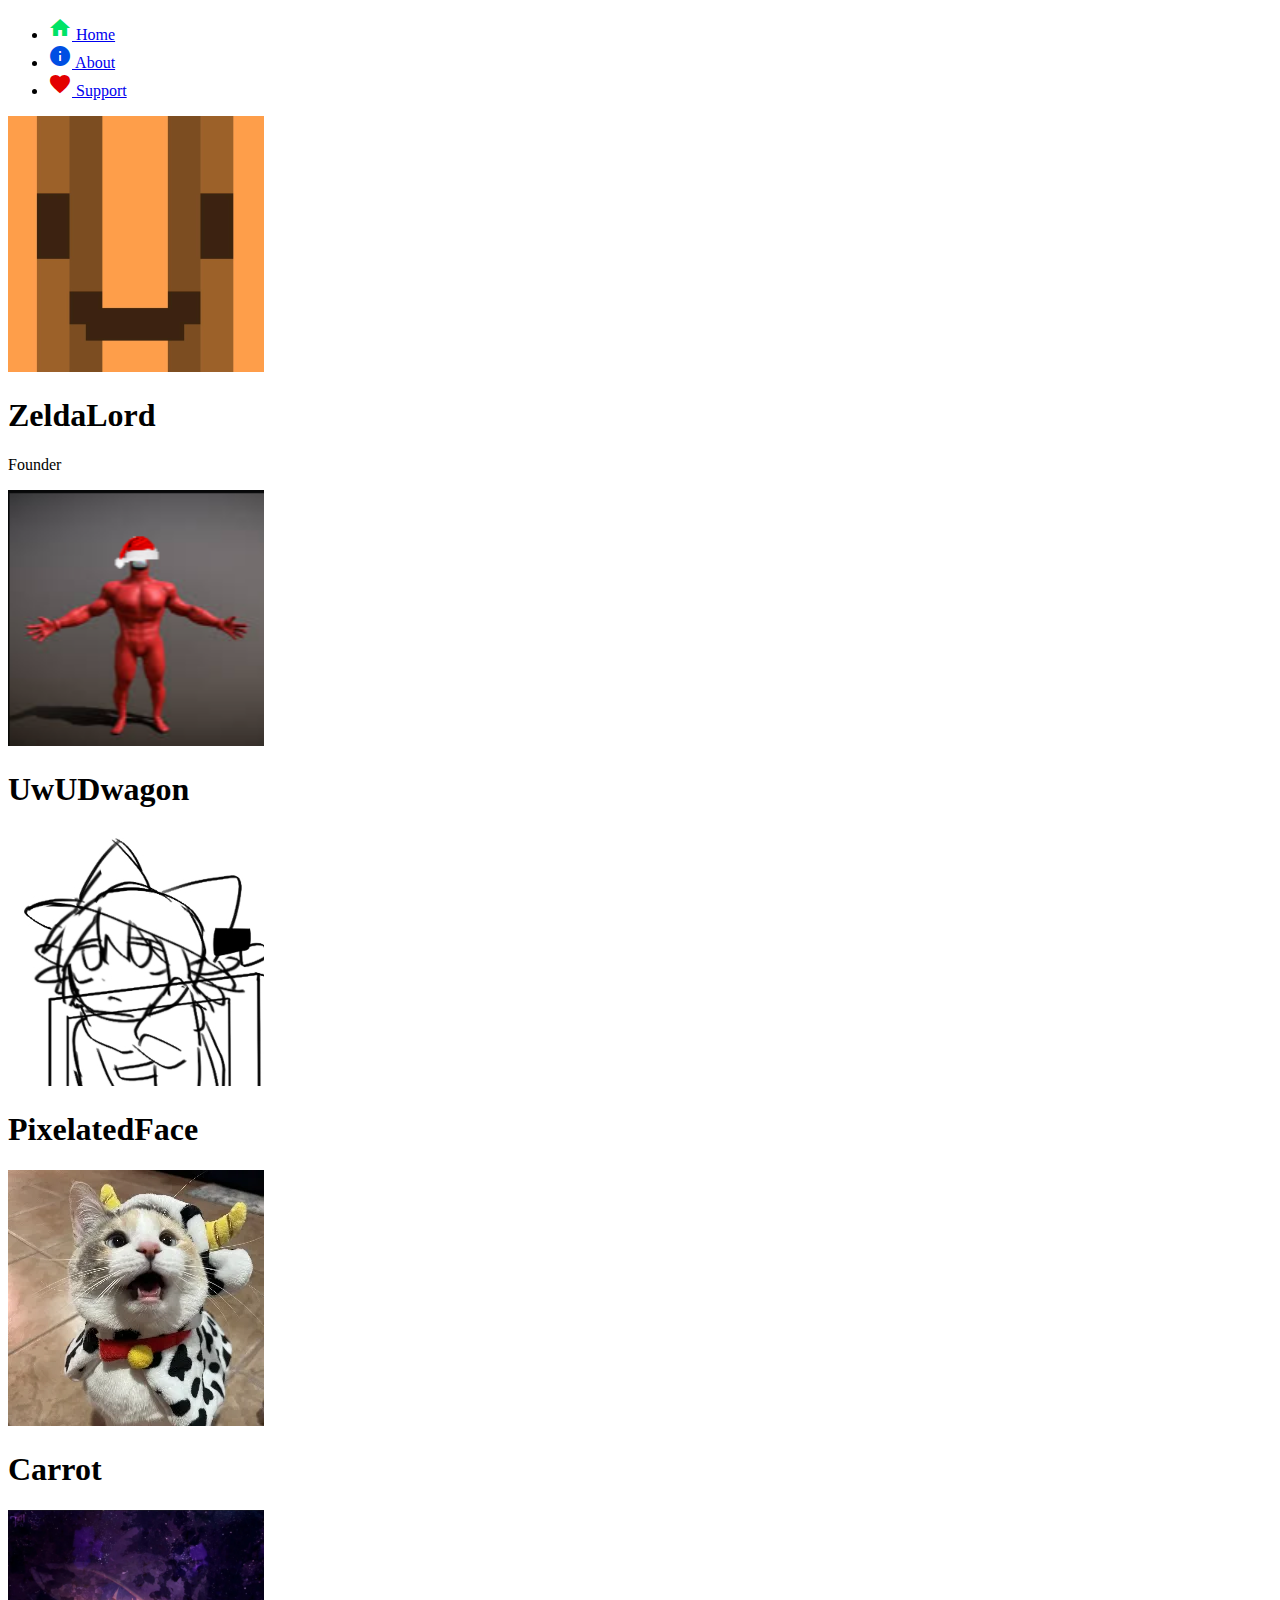
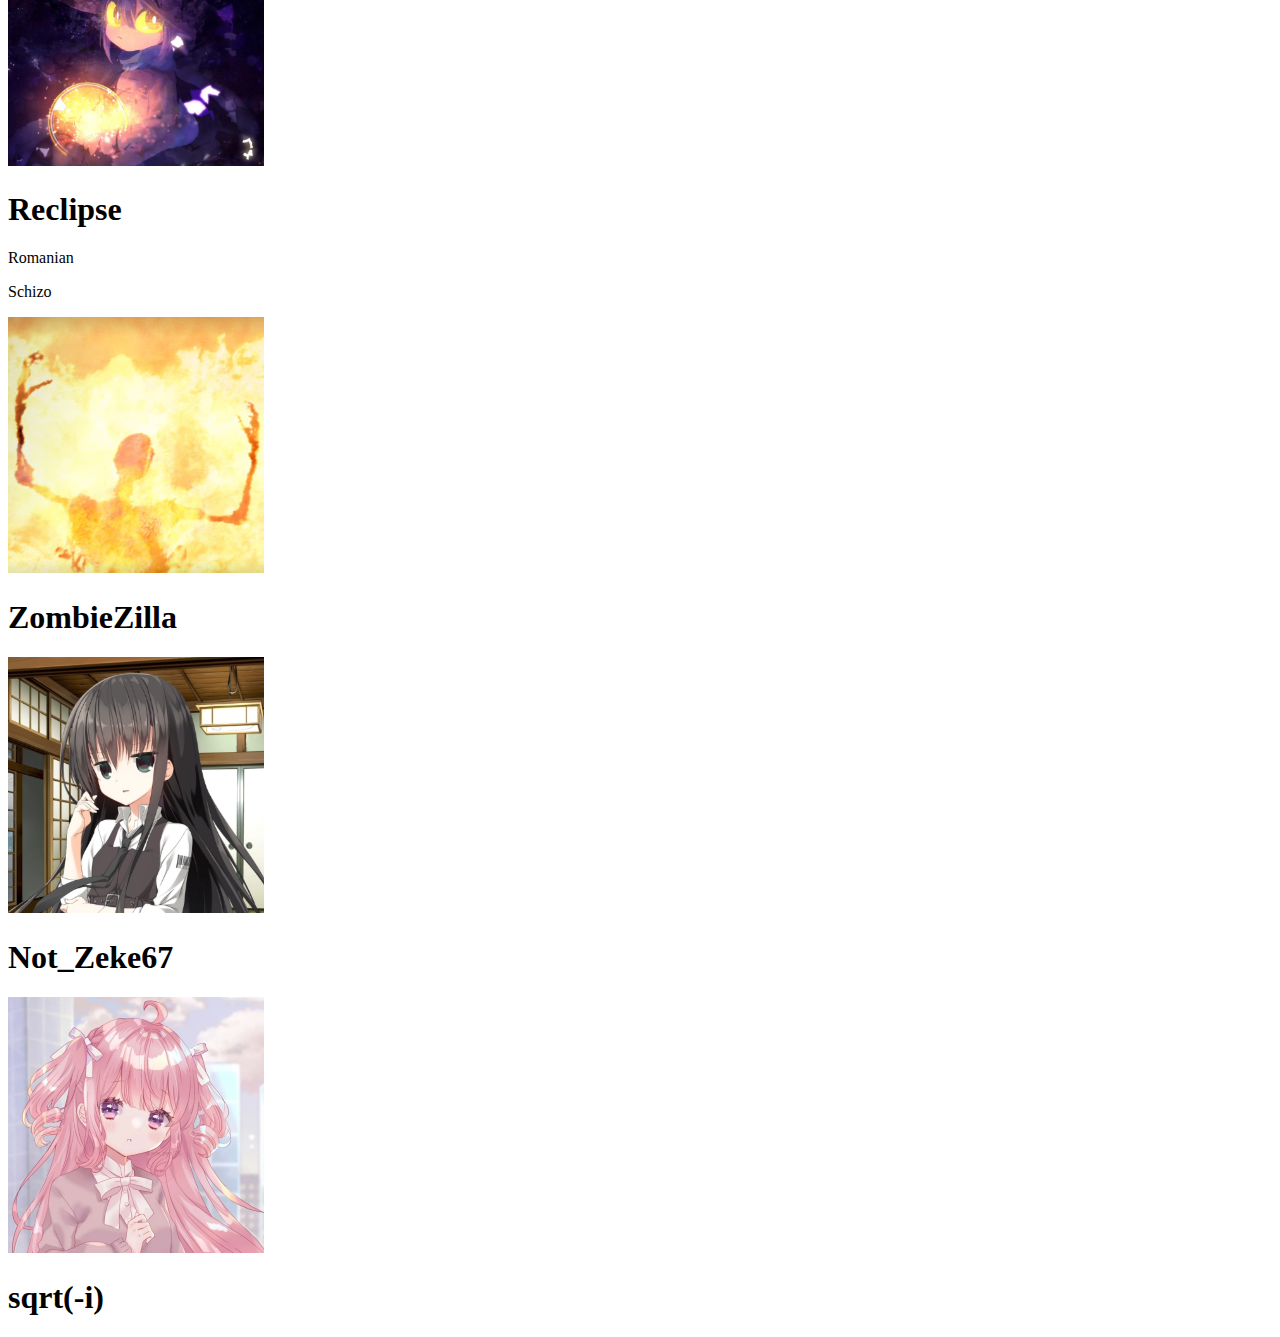
==== about/index.html @ a13eaf51 "more stuff (zelda please i need a cell 2 base ss)" ====
<!DOCTYPE html>
<html lang="en">
<head>
    <meta charset="UTF-8">
    <meta name="viewport" content="width=device-width, initial-scale=1.0">
    <link rel="icon" type="image/x-icon" href="../public/assets/images/icons/pj_round.png">
    <link rel="stylesheet" href="../src/css/scroll.css">
    <title>PJ HQ</title>
    <link rel="stylesheet" href="style.css">
    <link rel="stylesheet" href="https://fonts.googleapis.com/icon?family=Material+Icons">

    <script src="../../src/js/caching/cache-paths.js"></script>
  	<script>
      
    // Service worker registration
    if ('serviceWorker' in navigator) {
      window.addEventListener('load', () => {
        navigator.serviceWorker.register('/sw.js')
          .then(registration => {
            console.log('ServiceWorker registered with scope:', registration.scope);
          })
          .catch(error => {
            console.error('ServiceWorker registration failed:', error);
          });
      });
    }
  	</script>
  	<script src="../../src/js/caching/cache-messaging.js" defer></script>
</head>
<body>
    <div id="top-bar-div2">
    <div id="top-bar-div">
        <ul id="top-bar">
            <li id="bar-btn"><a href="https://pjhq.dev"><i class="material-icons" style="color: rgb(0, 227, 102);">home</i> Home</a></li>
            <li id="bar-btn"><a href="https://pjhq.dev/about"><i class="material-icons" style="color: rgb(0, 79, 227);">info</i> About</a></li>
            <li id="bar-btn"><a href="https://ko-fi.com/pjhqdev"><i class="material-icons" style="color: rgb(227, 0, 0);">favorite</i> Support</a></li>
        </ul>
    
 </div>
     <div class="animbg">
       <div class="shadow"></div>
       <div class="cardcont">
       <div class="card" id="zeldalord"><img src="../../public/assets/images/people/zeldalord.png" alt="Zeldalord Profile Picture"id="zpfp">
        <h1 id="cardnames">ZeldaLord</h1>
        <p id="rolefounder">Founder</p>
        </div>
        <div class="card" id="uwudwagon"><img src="../../public/assets/images/people/uwudwagon.png" alt="UwUDwagon Profile Picture"id="upfp">
         <h1 id="cardnames">UwUDwagon</h1>
         </div>
       <div class="card" id="pixelatedface"><img src="../../public/assets/images/people/pixel.png" alt="PixelatedFace Profile Picture"id="ppfp">
        <h1 id="cardnames">PixelatedFace</h1>
        </div>
       <div class="card" id="carrot"><img src="../../public/assets/images/people/kuudraloremaster.png" alt="Kuudraloremaster Profile Picture"id="cpfp">
        <h1 id="cardnames">Carrot</h1>
        </div>
       <div class="card" id="reclipse"><img src="../../public/assets/images/people/reclipse.png" alt="Reclipse Profile Picture"id="rpfp">
        <h1 id="cardnames">Reclipse</h1>
        <p id="roleromanian">Romanian</p>
        <p id="roleschizophrenic">Schizo</p>
        </div>
       <div class="card" id="zilla"><img src="../../public/assets/images/people/zilla.png" alt="ZombieZilla Profile Picture"id="zzpfp">
        <h1 id="cardnames">ZombieZilla</h1>
        </div>
       <div class="card" id="flop"><img src="../../public/assets/images/people/flop.png" alt="Not_Zeke67 Profile Picture"id="fpfp">
        <h1 id="cardnames">Not_Zeke67</h1>
        </div>
       <div class="card" id="sqrt"><img src="../../public/assets/images/people/sqrt.png" alt="Susorov Profile Picture"id="spfp">
        <h1 id="cardnames">sqrt(-i)</h1>
        </div>
       </div>
       </div>
    <script src="script.js" defer></script>
</body>
</html>
---- src/css/scroll.css ----
::-webkit-scrollbar{
	width: 10px;
}

::-webkit-scrollbar-track{
	background: transparent;
}

::-webkit-scrollbar-thumb{
	background: rgb(48, 48, 48);
}

::-webkit-scrollbar-thumb:hover{
	background: rgb(41, 41, 41);
}
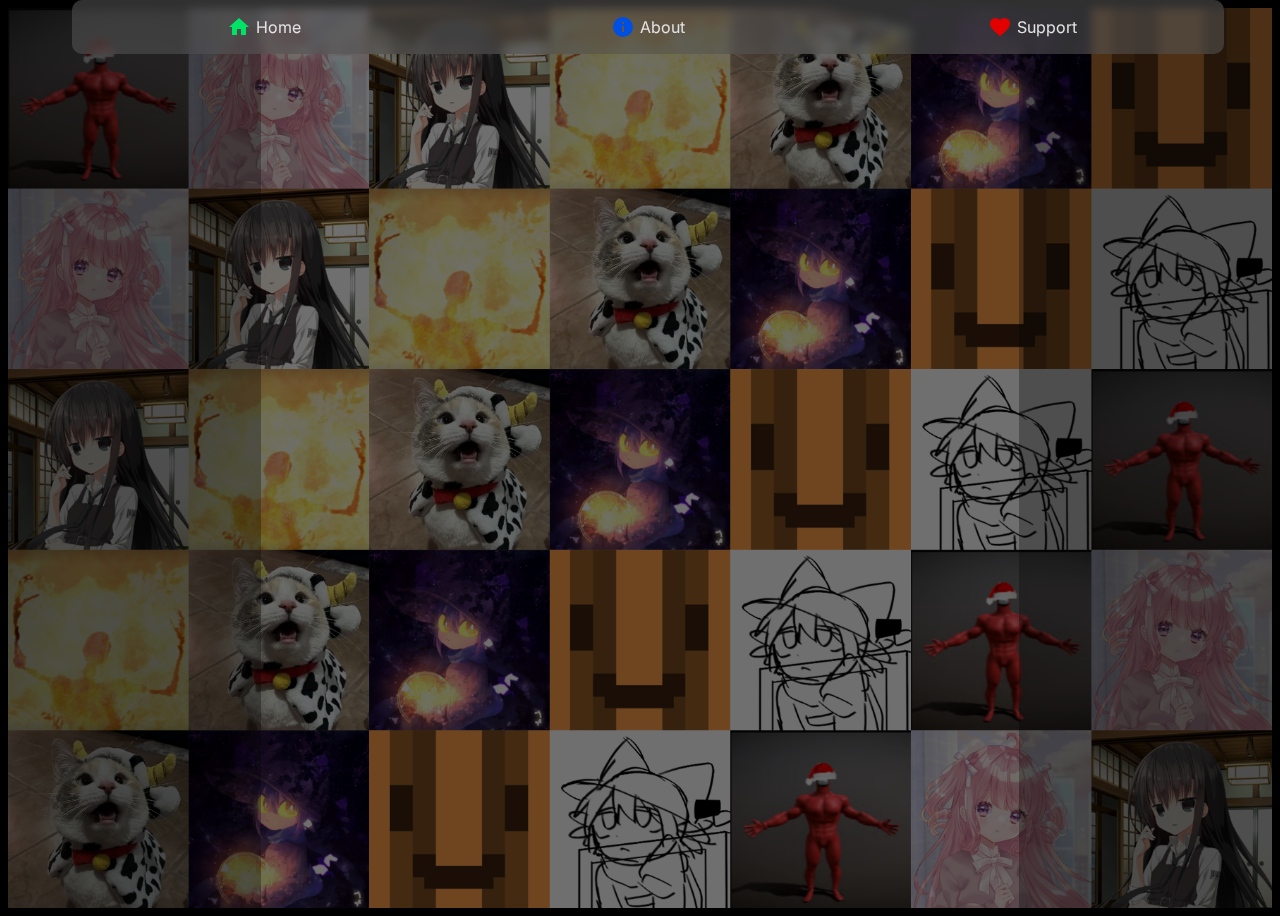
==== commit 22aa07e2: "i forgot to rename the folder lol" ====
--- a/about/index.html
+++ b/about/index.html
@@ -3,15 +3,14 @@
 <head>
     <meta charset="UTF-8">
     <meta name="viewport" content="width=device-width, initial-scale=1.0">
-    <link rel="icon" type="image/x-icon" href="../public/assets/images/icons/pj_round.png">
+    <link rel="icon" type="image/x-icon" href="../public/assets/images/icons/pj_logo.png">
     <link rel="stylesheet" href="../src/css/scroll.css">
     <title>PJ HQ</title>
     <link rel="stylesheet" href="style.css">
     <link rel="stylesheet" href="https://fonts.googleapis.com/icon?family=Material+Icons">
 
-    <script src="../../src/js/caching/cache-paths.js"></script>
+    <script src="../src/js/caching/cache-paths.js"></script>
   	<script>
-      
     // Service worker registration
     if ('serviceWorker' in navigator) {
       window.addEventListener('load', () => {
@@ -25,7 +24,7 @@
       });
     }
   	</script>
-  	<script src="../../src/js/caching/cache-messaging.js" defer></script>
+  	<script src="../src/js/caching/cache-messaging.js" defer></script>
 </head>
 <body>
     <div id="top-bar-div2">
@@ -40,31 +39,32 @@
      <div class="animbg">
        <div class="shadow"></div>
        <div class="cardcont">
-       <div class="card" id="zeldalord"><img src="../../public/assets/images/people/zeldalord.png" alt="Zeldalord Profile Picture"id="zpfp">
+       <div class="card" id="zeldalord"><img src="../public/assets/images/people/zeldalord.png" alt="Zeldalord Profile Picture"id="zpfp">
         <h1 id="cardnames">ZeldaLord</h1>
         <p id="rolefounder">Founder</p>
         </div>
-        <div class="card" id="uwudwagon"><img src="../../public/assets/images/people/uwudwagon.png" alt="UwUDwagon Profile Picture"id="upfp">
+        <div class="card" id="uwudwagon"><img src="../public/assets/images/people/uwudwagon.png" alt="UwUDwagon Profile Picture"id="upfp">
          <h1 id="cardnames">UwUDwagon</h1>
+         <p id="rolefounder">Founder</p>
          </div>
-       <div class="card" id="pixelatedface"><img src="../../public/assets/images/people/pixel.png" alt="PixelatedFace Profile Picture"id="ppfp">
+       <div class="card" id="pixelatedface"><img src="../public/assets/images/people/pixel.png" alt="PixelatedFace Profile Picture"id="ppfp">
         <h1 id="cardnames">PixelatedFace</h1>
         </div>
-       <div class="card" id="carrot"><img src="../../public/assets/images/people/kuudraloremaster.png" alt="Kuudraloremaster Profile Picture"id="cpfp">
+       <div class="card" id="carrot"><img src="../public/assets/images/people/kuudraloremaster.png" alt="Kuudraloremaster Profile Picture"id="cpfp">
         <h1 id="cardnames">Carrot</h1>
         </div>
-       <div class="card" id="reclipse"><img src="../../public/assets/images/people/reclipse.png" alt="Reclipse Profile Picture"id="rpfp">
+       <div class="card" id="reclipse"><img src="../public/assets/images/people/reclipse.png" alt="Reclipse Profile Picture"id="rpfp">
         <h1 id="cardnames">Reclipse</h1>
         <p id="roleromanian">Romanian</p>
         <p id="roleschizophrenic">Schizo</p>
         </div>
-       <div class="card" id="zilla"><img src="../../public/assets/images/people/zilla.png" alt="ZombieZilla Profile Picture"id="zzpfp">
+       <div class="card" id="zilla"><img src="../public/assets/images/people/zilla.png" alt="ZombieZilla Profile Picture"id="zzpfp">
         <h1 id="cardnames">ZombieZilla</h1>
         </div>
-       <div class="card" id="flop"><img src="../../public/assets/images/people/flop.png" alt="Not_Zeke67 Profile Picture"id="fpfp">
+       <div class="card" id="flop"><img src="../public/assets/images/people/flop.png" alt="Not_Zeke67 Profile Picture"id="fpfp">
         <h1 id="cardnames">Not_Zeke67</h1>
         </div>
-       <div class="card" id="sqrt"><img src="../../public/assets/images/people/sqrt.png" alt="Susorov Profile Picture"id="spfp">
+       <div class="card" id="sqrt"><img src="../public/assets/images/people/sqrt.png" alt="Susorov Profile Picture"id="spfp">
         <h1 id="cardnames">sqrt(-i)</h1>
         </div>
        </div>
--- a/about/style.css
+++ b/about/style.css
@@ -0,0 +1,319 @@
+@import url('https://fonts.googleapis.com/css2?family=DM+Mono:ital,wght@0,300;0,400;0,500;1,300;1,400;1,500&family=Inter:ital,opsz,wght@0,14..32,100..900;1,14..32,100..900&display=swap');
+
+body {
+
+	background-color: black;
+
+	font-family: "Inter", sans-serif;
+
+}
+.animbg {
+    
+    width: 100%;
+    height: 100%;
+    background-image: url(../public/assets/images/backgrounds/about_background.png);
+    background-size: cover; 
+    background-repeat: no-repeat; 
+    position: relative;
+    animation: scrollBg 30s linear infinite; 
+    box-shadow: -30px 0 50px rgba(0, 0, 0, 0.5);
+}
+
+.animbg::before,
+.animbg::after {
+  content: '';
+  position: absolute;
+  top: 0;
+  bottom: 0;
+  width: 20%; 
+  background: rgba(0, 0, 0, 0.693); 
+}
+
+.animbg::before {
+  left: 0; 
+}
+
+.animbg::after {
+  right: 0; 
+}
+
+
+.animbg .shadow {
+  position: absolute;
+  top: 0;
+  bottom: 0;
+  left: 20%; 
+  right: 20%; 
+  background: rgba(0, 0, 0, 0.564); 
+  z-index: 0; 
+}
+
+
+
+
+@keyframes scrollBg {
+    0% {
+        background-position: 0 0; 
+    }
+    100% {
+        background-position: 0 100%; 
+    }
+}
+#top-bar{
+    background-color: black;
+
+	font-family: "Inter", sans-serif;
+
+
+	display: flex;
+
+	border-radius: 10px;
+
+	list-style-type: none;
+
+	margin: 0;
+
+	padding: 0;
+
+	overflow: hidden;
+
+	position: fixed;
+
+	top: 0;
+
+	text-align: center;
+
+	margin-left: 5%;
+
+	width: 90%;
+
+	backdrop-filter: blur(5px);
+
+	background-color: rgba(99, 99, 99, 0.3);
+
+}
+#top-bar-div{
+
+	position: relative;
+
+	z-index: 40;
+
+}
+
+#bar-btn{
+
+	flex: 0.5;
+
+	display: inline-block;
+
+	text-align: center;
+
+	align-items: center;
+
+	justify-content: flex-end;
+
+}
+
+
+
+#bar-btn a {
+
+	text-align: center;
+
+	text-decoration: none;
+
+	align-items: center;
+
+	display: flex;
+
+	background-color: rgba(78, 78, 78, 0.384);
+
+	color: rgb(227, 227, 227);
+
+	justify-content: center;
+
+	padding: 15px 20px;
+
+    
+
+}
+
+
+
+#bar-btn a:focus{
+
+	outline: none;
+
+}
+
+
+#bar-btn a:hover{
+
+	background-color: rgb(32, 32, 32);
+
+}
+.material-icons{
+
+	margin-right: 5px;
+
+}
+
+#container-about{
+
+	margin-top: 50%;
+
+	width: 99%;
+
+	height: 211px;
+
+	position: absolute;
+
+	backdrop-filter: blur(5px);
+
+	background-color: rgba(172, 172, 172, 0.3);
+
+	z-index: 10;
+
+}
+#zpfp {
+    border-radius: 15px;
+}
+#ppfp {
+    border-radius: 15px;
+}
+#cpfp {
+    border-radius: 15px;
+}
+#rpfp {
+    border-radius: 15px;
+}
+#zzpfp {
+    border-radius: 15px;
+}
+#fpfp {
+    border-radius: 15px;
+}
+#upfp {
+    border-radius: 15px;
+}
+#spfp {
+    border-radius: 15px;
+}
+.cardcont {
+    display: flex;
+    justify-content: left;
+    align-items: center;
+    height: 100vh;
+    position: relative;
+  }
+.card {
+   position: absolute;
+   opacity: 0; 
+   transform: translateX(-100%) translateY(-50%); 
+   top: 50%; 
+   animation-duration: 6s;
+   animation-timing-function: ease-in-out;
+   animation-fill-mode: forwards; 
+  
+  }
+  #zeldalord, #pixelatedface, #carrot, #reclipse, #zilla, #flop, #uwudwagon, #sqrt{
+    position: absolute;
+    opacity: 0;
+    animation: swoop 6s ease-in-out;
+   
+  }
+  @keyframes swoop {
+    0% {
+      transform: translateX(-100%) translateY(-50%); 
+      opacity: 0; 
+    }
+    25% {
+      transform: translateX(20%) translateY(-50%); 
+      opacity: 1; 
+    }
+    75% {
+      transform: translateX(20%) translateY(-50%); 
+      opacity: 1; 
+    }
+    100% {
+      transform: translateX(-100%) translateY(-50%); 
+      opacity: 0; 
+    }
+  }  
+  #zeldalord {
+    animation-delay: 0s;
+  }
+  
+  #pixelatedface {
+    animation-delay: 6s; 
+  }
+  
+  #carrot {
+    animation-delay: 12s; 
+  }
+  #reclipse {
+    animation-delay: 18s;
+  }
+  #zilla {
+    animation-delay: 24s;
+  }
+  #flop {
+    animation-delay: 30s;
+  }
+  #uwudwagon {
+    animation-delay: 36s;
+  }
+  #sqrt {
+    animation-delay: 42s;
+  }
+
+  #rolefounder{
+    border-radius: 30px;
+    color: white;
+    background-color: rgba(0, 123, 255, 0.218);
+    border: 2px solid;
+    border-color: rgb(1, 31, 55);
+    width: 120px;
+    height: 30px;
+    align-items: center;
+    display: flex;
+    justify-content: center;
+    font-size: 20px;
+  }
+
+  #roleromanian {
+    border-radius: 30px;
+    color: white;
+    background: linear-gradient(to right, rgb(0, 43, 127) 33.33%, rgb(252, 209, 22) 33.33%, rgb(252, 209, 22) 66.66%, rgb(206, 17, 38) 66.66%);
+    border: 2px solid;
+    border-color: white;
+    width: 120px;
+    height: 30px;
+    align-items: center;
+    display: flex;
+    justify-content: center;
+    font-size: 20px;
+    position: relative;
+    overflow: hidden;
+  }
+
+  #roleschizophrenic{
+    border-radius: 30px;
+    color: white;
+    background-color: rgb(66, 2, 64);
+    border: 2px solid;
+    border-color: rgb(28, 1, 55);
+    width: 120px;
+    height: 30px;
+    align-items: center;
+    display: flex;
+    justify-content: center;
+    font-size: 20px;
+  }
+  
+  #cardnames {
+    color: rgb(255, 255, 255);
+    font-weight: bolder;
+    font-family:Arial, Helvetica, sans-serif;
+    font-size: 30px;
+  }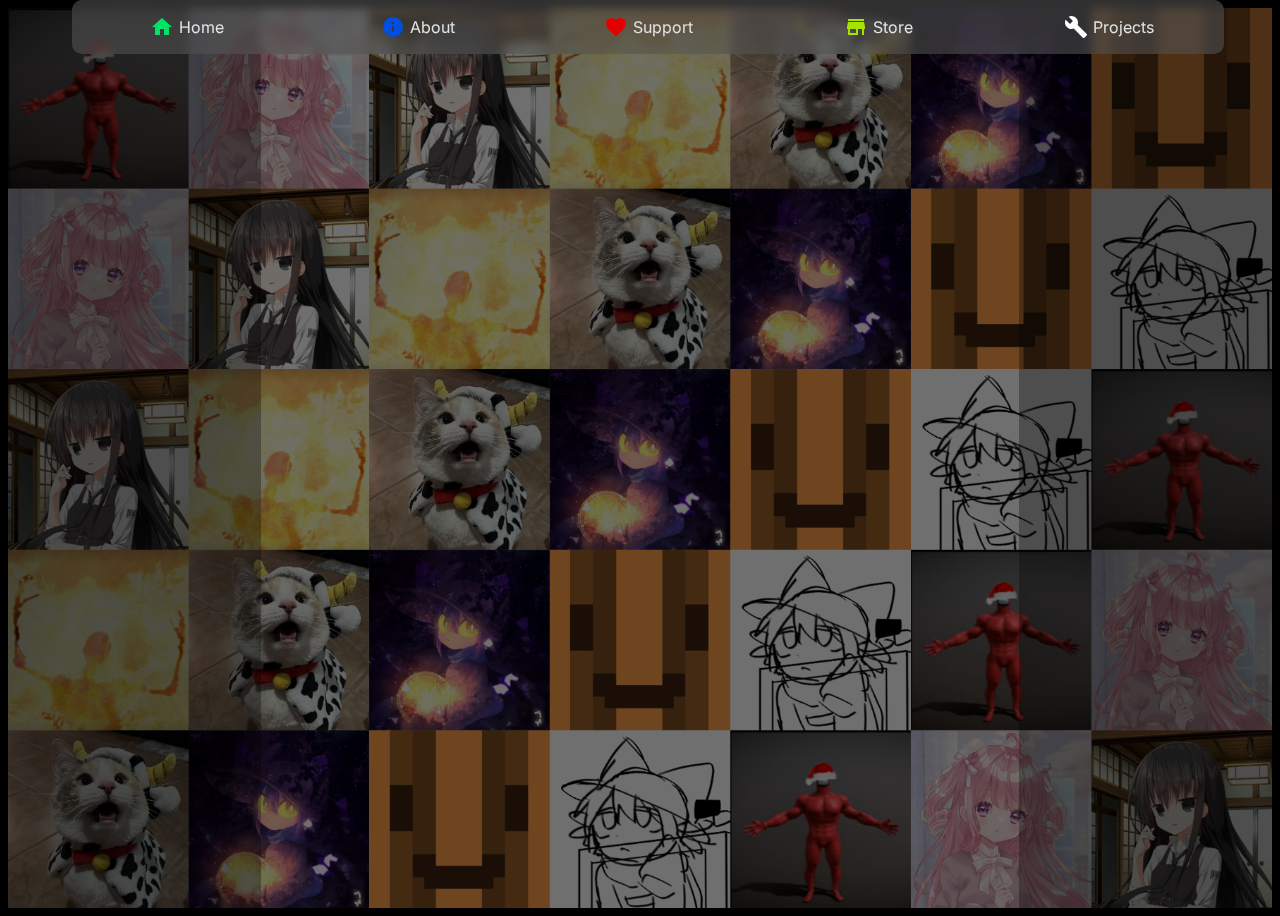
==== commit 69407771: "bleh" ====
--- a/about/index.html
+++ b/about/index.html
@@ -3,14 +3,16 @@
 <head>
     <meta charset="UTF-8">
     <meta name="viewport" content="width=device-width, initial-scale=1.0">
-    <link rel="icon" type="image/x-icon" href="../public/assets/images/icons/pj_logo.png">
+    <link rel="icon" type="image/x-icon" href="../public/assets/images/icons/pj_round.png">
     <link rel="stylesheet" href="../src/css/scroll.css">
-    <title>PJ HQ</title>
+    <title>PJ HQ | About</title>
     <link rel="stylesheet" href="style.css">
+    <link rel="stylesheet" href="/src/css/shared.css"> 
     <link rel="stylesheet" href="https://fonts.googleapis.com/icon?family=Material+Icons">
 
-    <script src="../src/js/caching/cache-paths.js"></script>
+    <script src="../../src/js/caching/cache-paths.js"></script>
   	<script>
+      
     // Service worker registration
     if ('serviceWorker' in navigator) {
       window.addEventListener('load', () => {
@@ -24,47 +26,38 @@
       });
     }
   	</script>
-  	<script src="../src/js/caching/cache-messaging.js" defer></script>
+  	<script src="../../src/js/caching/cache-messaging.js" defer></script>
 </head>
 <body>
-    <div id="top-bar-div2">
-    <div id="top-bar-div">
-        <ul id="top-bar">
-            <li id="bar-btn"><a href="https://pjhq.dev"><i class="material-icons" style="color: rgb(0, 227, 102);">home</i> Home</a></li>
-            <li id="bar-btn"><a href="https://pjhq.dev/about"><i class="material-icons" style="color: rgb(0, 79, 227);">info</i> About</a></li>
-            <li id="bar-btn"><a href="https://ko-fi.com/pjhqdev"><i class="material-icons" style="color: rgb(227, 0, 0);">favorite</i> Support</a></li>
-        </ul>
-    
- </div>
+  <script src="/src/js/shared.js"></script>
      <div class="animbg">
        <div class="shadow"></div>
        <div class="cardcont">
-       <div class="card" id="zeldalord"><img src="../public/assets/images/people/zeldalord.png" alt="Zeldalord Profile Picture"id="zpfp">
+       <div class="card" id="zeldalord"><img src="../../public/assets/images/people/zeldalord.png" alt="Zeldalord Profile Picture"id="zpfp">
         <h1 id="cardnames">ZeldaLord</h1>
         <p id="rolefounder">Founder</p>
         </div>
-        <div class="card" id="uwudwagon"><img src="../public/assets/images/people/uwudwagon.png" alt="UwUDwagon Profile Picture"id="upfp">
+        <div class="card" id="uwudwagon"><img src="../../public/assets/images/people/uwudwagon.png" alt="UwUDwagon Profile Picture"id="upfp">
          <h1 id="cardnames">UwUDwagon</h1>
-         <p id="rolefounder">Founder</p>
          </div>
-       <div class="card" id="pixelatedface"><img src="../public/assets/images/people/pixel.png" alt="PixelatedFace Profile Picture"id="ppfp">
+       <div class="card" id="pixelatedface"><img src="../../public/assets/images/people/pixel.png" alt="PixelatedFace Profile Picture"id="ppfp">
         <h1 id="cardnames">PixelatedFace</h1>
         </div>
-       <div class="card" id="carrot"><img src="../public/assets/images/people/kuudraloremaster.png" alt="Kuudraloremaster Profile Picture"id="cpfp">
+       <div class="card" id="carrot"><img src="../../public/assets/images/people/kuudraloremaster.png" alt="Kuudraloremaster Profile Picture"id="cpfp">
         <h1 id="cardnames">Carrot</h1>
         </div>
-       <div class="card" id="reclipse"><img src="../public/assets/images/people/reclipse.png" alt="Reclipse Profile Picture"id="rpfp">
+       <div class="card" id="reclipse"><img src="../../public/assets/images/people/reclipse.png" alt="Reclipse Profile Picture"id="rpfp">
         <h1 id="cardnames">Reclipse</h1>
         <p id="roleromanian">Romanian</p>
         <p id="roleschizophrenic">Schizo</p>
         </div>
-       <div class="card" id="zilla"><img src="../public/assets/images/people/zilla.png" alt="ZombieZilla Profile Picture"id="zzpfp">
+       <div class="card" id="zilla"><img src="../../public/assets/images/people/zilla.png" alt="ZombieZilla Profile Picture"id="zzpfp">
         <h1 id="cardnames">ZombieZilla</h1>
         </div>
-       <div class="card" id="flop"><img src="../public/assets/images/people/flop.png" alt="Not_Zeke67 Profile Picture"id="fpfp">
+       <div class="card" id="flop"><img src="../../public/assets/images/people/flop.png" alt="Not_Zeke67 Profile Picture"id="fpfp">
         <h1 id="cardnames">Not_Zeke67</h1>
         </div>
-       <div class="card" id="sqrt"><img src="../public/assets/images/people/sqrt.png" alt="Susorov Profile Picture"id="spfp">
+       <div class="card" id="sqrt"><img src="../../public/assets/images/people/sqrt.png" alt="Susorov Profile Picture"id="spfp">
         <h1 id="cardnames">sqrt(-i)</h1>
         </div>
        </div>
--- a/src/css/shared.css
+++ b/src/css/shared.css
@@ -0,0 +1,51 @@
+@import url('https://fonts.googleapis.com/css2?family=DM+Mono:ital,wght@0,300;0,400;0,500;1,300;1,400;1,500&family=Inter:ital,opsz,wght@0,14..32,100..900;1,14..32,100..900&display=swap');
+
+
+#top-bar {
+    font-family: "Inter", sans-serif;
+    display: flex;
+    border-radius: 10px;
+    list-style-type: none;
+    margin: 0;
+    padding: 0;
+    overflow: hidden;
+    position: fixed;
+    top: 0;
+    text-align: center;
+    margin-left: 5%;
+    width: 90%;
+    backdrop-filter: blur(5px);
+    background-color: rgba(99, 99, 99, 0.3);
+}
+
+#bar-btn {
+    flex: 0.5;
+    display: inline-block;
+    text-align: center;
+    align-items: center;
+    justify-content: flex-end;
+}
+
+#bar-btn a {
+    text-align: center;
+    text-decoration: none;
+    align-items: center;
+    display: flex;
+    background-color: rgba(78, 78, 78, 0.384);
+    color: rgb(227, 227, 227);
+    justify-content: center;
+    padding: 15px 20px;
+}
+
+#bar-btn a:focus {
+    outline: none;
+}
+
+#bar-btn a:hover {
+    background-color: rgb(32, 32, 32);
+}
+
+
+.material-icons {
+    margin-right: 5px;
+}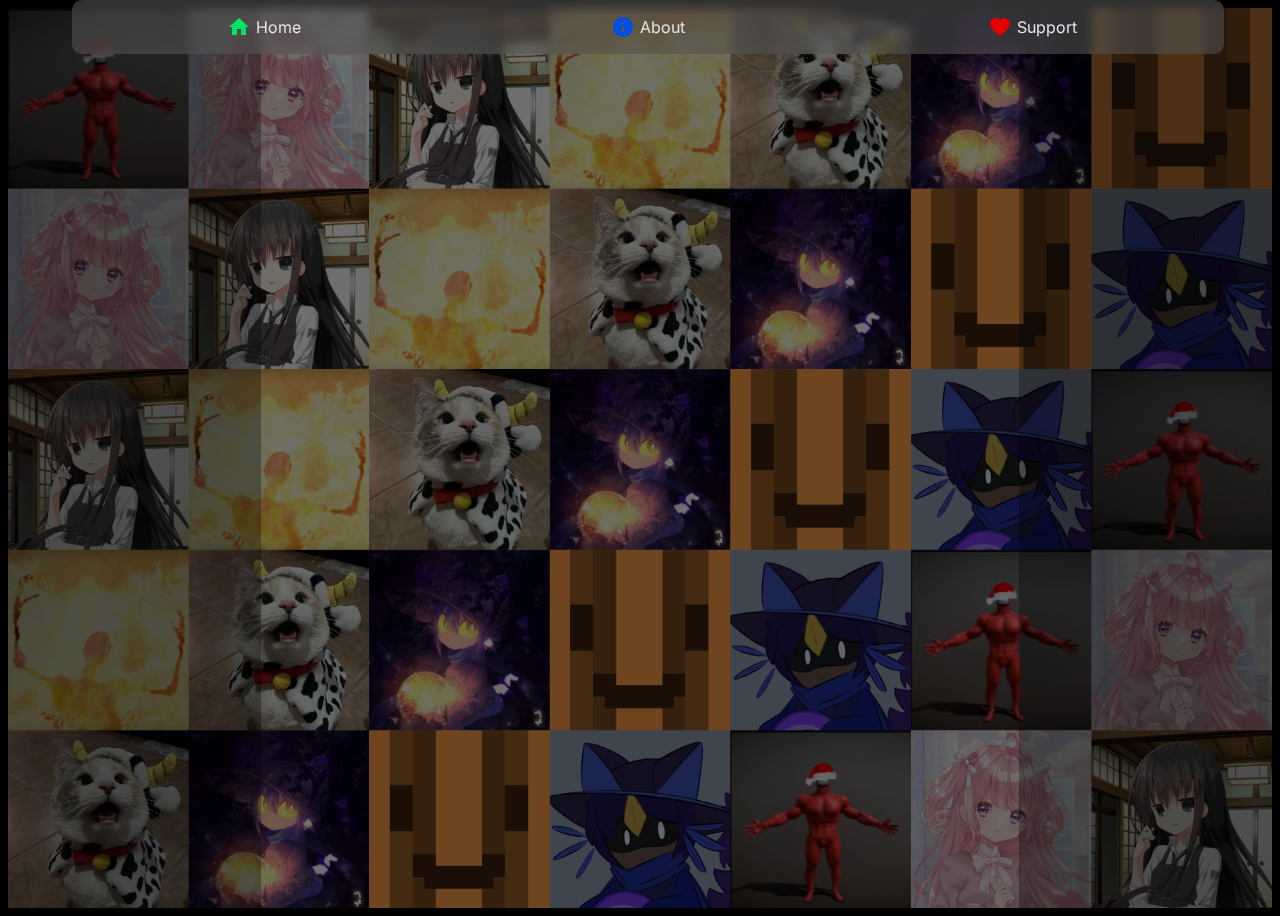
==== commit 2e0af460: "temp fix because benny is stupid" ====
--- a/about/index.html
+++ b/about/index.html
@@ -3,11 +3,10 @@
 <head>
     <meta charset="UTF-8">
     <meta name="viewport" content="width=device-width, initial-scale=1.0">
-    <link rel="icon" type="image/x-icon" href="../public/assets/images/icons/pj_round.png">
+    <link rel="icon" type="image/x-icon" href="../public/assets/images/icons/pj_logo.png">
     <link rel="stylesheet" href="../src/css/scroll.css">
-    <title>PJ HQ | About</title>
+    <title>PJ HQ</title>
     <link rel="stylesheet" href="style.css">
-    <link rel="stylesheet" href="/src/css/shared.css"> 
     <link rel="stylesheet" href="https://fonts.googleapis.com/icon?family=Material+Icons">
 
     <script src="../../src/js/caching/cache-paths.js"></script>
@@ -29,7 +28,15 @@
   	<script src="../../src/js/caching/cache-messaging.js" defer></script>
 </head>
 <body>
-  <script src="/src/js/shared.js"></script>
+    <div id="top-bar-div2">
+    <div id="top-bar-div">
+        <ul id="top-bar">
+            <li id="bar-btn"><a href="https://pjhq.dev"><i class="material-icons" style="color: rgb(0, 227, 102);">home</i> Home</a></li>
+            <li id="bar-btn"><a href="https://pjhq.dev/about"><i class="material-icons" style="color: rgb(0, 79, 227);">info</i> About</a></li>
+            <li id="bar-btn"><a href="https://ko-fi.com/pjhqdev"><i class="material-icons" style="color: rgb(227, 0, 0);">favorite</i> Support</a></li>
+        </ul>
+    
+ </div>
      <div class="animbg">
        <div class="shadow"></div>
        <div class="cardcont">
@@ -39,6 +46,7 @@
         </div>
         <div class="card" id="uwudwagon"><img src="../../public/assets/images/people/uwudwagon.png" alt="UwUDwagon Profile Picture"id="upfp">
          <h1 id="cardnames">UwUDwagon</h1>
+         <p id="rolefounder">Founder</p>
          </div>
        <div class="card" id="pixelatedface"><img src="../../public/assets/images/people/pixel.png" alt="PixelatedFace Profile Picture"id="ppfp">
         <h1 id="cardnames">PixelatedFace</h1>
--- a/about/style.css
+++ b/about/style.css
@@ -11,7 +11,7 @@
     
     width: 100%;
     height: 100%;
-    background-image: url(../public/assets/images/backgrounds/about_background.png);
+    background-image: url(../../public/assets/images/backgrounds/about_background.png);
     background-size: cover; 
     background-repeat: no-repeat; 
     position: relative;
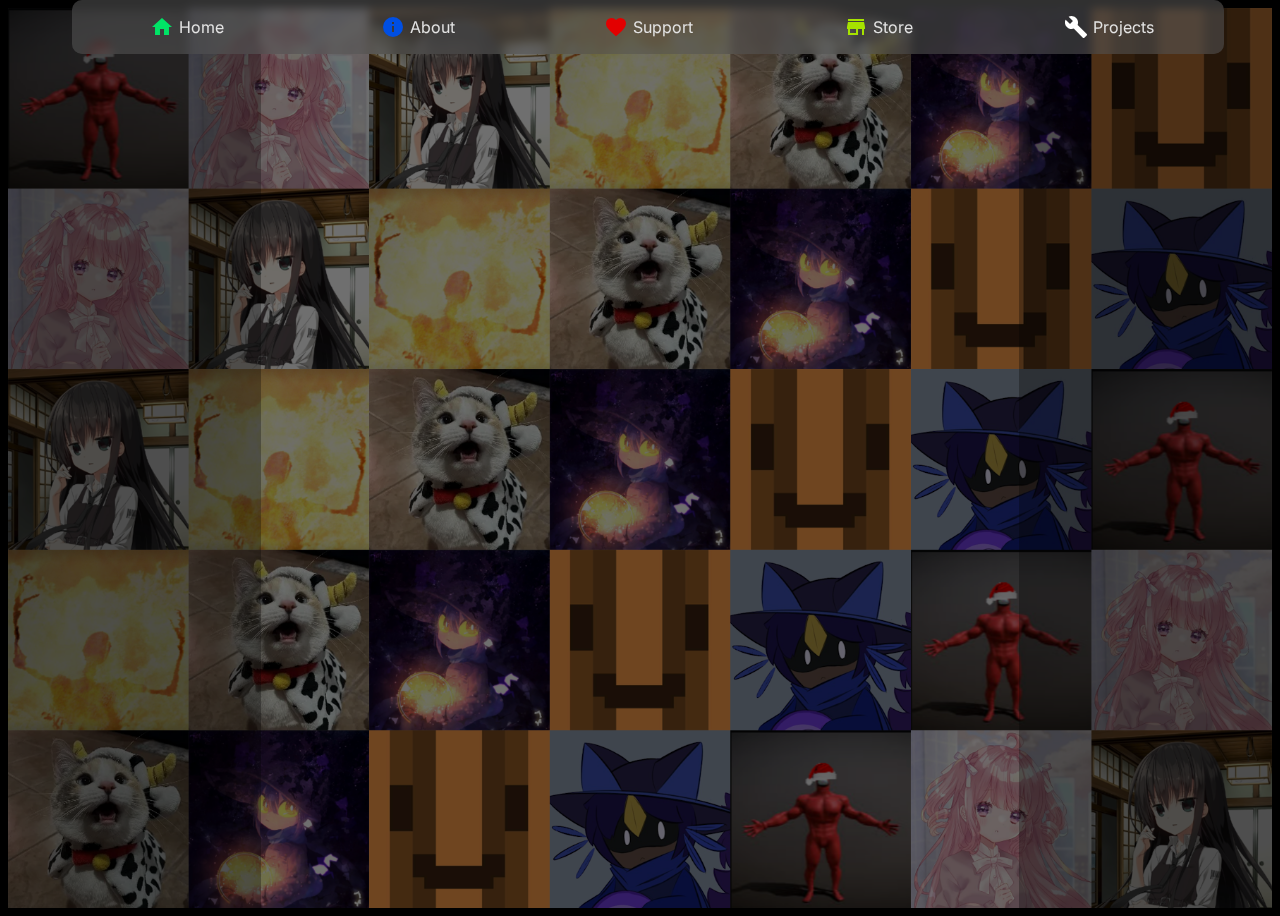
==== commit d0a2bdb3: "i want noita" ====
--- a/about/index.html
+++ b/about/index.html
@@ -3,10 +3,11 @@
 <head>
     <meta charset="UTF-8">
     <meta name="viewport" content="width=device-width, initial-scale=1.0">
-    <link rel="icon" type="image/x-icon" href="../public/assets/images/icons/pj_logo.png">
+    <link rel="icon" type="image/x-icon" href="../public/assets/images/icons/pj_round.png">
     <link rel="stylesheet" href="../src/css/scroll.css">
-    <title>PJ HQ</title>
+    <title>PJ HQ | About</title>
     <link rel="stylesheet" href="style.css">
+    <link rel="stylesheet" href="/src/css/shared.css"> 
     <link rel="stylesheet" href="https://fonts.googleapis.com/icon?family=Material+Icons">
 
     <script src="../../src/js/caching/cache-paths.js"></script>
@@ -28,31 +29,27 @@
   	<script src="../../src/js/caching/cache-messaging.js" defer></script>
 </head>
 <body>
-    <div id="top-bar-div2">
-    <div id="top-bar-div">
-        <ul id="top-bar">
-            <li id="bar-btn"><a href="https://pjhq.dev"><i class="material-icons" style="color: rgb(0, 227, 102);">home</i> Home</a></li>
-            <li id="bar-btn"><a href="https://pjhq.dev/about"><i class="material-icons" style="color: rgb(0, 79, 227);">info</i> About</a></li>
-            <li id="bar-btn"><a href="https://ko-fi.com/pjhqdev"><i class="material-icons" style="color: rgb(227, 0, 0);">favorite</i> Support</a></li>
-        </ul>
-    
- </div>
+  <script src="/src/js/shared.js"></script>
      <div class="animbg">
        <div class="shadow"></div>
        <div class="cardcont">
        <div class="card" id="zeldalord"><img src="../../public/assets/images/people/zeldalord.png" alt="Zeldalord Profile Picture"id="zpfp">
         <h1 id="cardnames">ZeldaLord</h1>
         <p id="rolefounder">Founder</p>
+        <p id="roledev">Developer</p>
         </div>
         <div class="card" id="uwudwagon"><img src="../../public/assets/images/people/uwudwagon.png" alt="UwUDwagon Profile Picture"id="upfp">
          <h1 id="cardnames">UwUDwagon</h1>
-         <p id="rolefounder">Founder</p>
          </div>
        <div class="card" id="pixelatedface"><img src="../../public/assets/images/people/pixel.png" alt="PixelatedFace Profile Picture"id="ppfp">
         <h1 id="cardnames">PixelatedFace</h1>
+        <p id="rolefounder">Founder</p>
+        <p id="roledev">Developer</p>
         </div>
        <div class="card" id="carrot"><img src="../../public/assets/images/people/kuudraloremaster.png" alt="Kuudraloremaster Profile Picture"id="cpfp">
         <h1 id="cardnames">Carrot</h1>
+        <p id="rolefounder">Founder</p>
+        <p id="roledev">Developer</p>
         </div>
        <div class="card" id="reclipse"><img src="../../public/assets/images/people/reclipse.png" alt="Reclipse Profile Picture"id="rpfp">
         <h1 id="cardnames">Reclipse</h1>
@@ -64,6 +61,7 @@
         </div>
        <div class="card" id="flop"><img src="../../public/assets/images/people/flop.png" alt="Not_Zeke67 Profile Picture"id="fpfp">
         <h1 id="cardnames">Not_Zeke67</h1>
+        <p id="rolebabysitter">Babysitter</p>
         </div>
        <div class="card" id="sqrt"><img src="../../public/assets/images/people/sqrt.png" alt="Susorov Profile Picture"id="spfp">
         <h1 id="cardnames">sqrt(-i)</h1>
--- a/about/style.css
+++ b/about/style.css
@@ -281,6 +281,35 @@
     font-size: 20px;
   }
 
+  #roledev{
+    border-radius: 30px;
+    color: white;
+    background-color: rgba(0, 255, 106, 0.218);
+    border: 2px solid;
+    border-color: rgb(1, 55, 33);
+    width: 120px;
+    height: 30px;
+    align-items: center;
+    display: flex;
+    justify-content: center;
+    font-size: 20px;
+  }
+
+  #rolebabysitter{
+    border-radius: 30px;
+    color: white;
+    background-color: rgba(183, 0, 255, 0.218);
+    border: 2px solid;
+    border-color: rgb(55, 1, 52);
+    width: 120px;
+    height: 30px;
+    align-items: center;
+    display: flex;
+    justify-content: center;
+    font-size: 20px;
+  }
+
+
   #roleromanian {
     border-radius: 30px;
     color: white;
--- a/src/css/shared.css
+++ b/src/css/shared.css
@@ -0,0 +1,51 @@
+@import url('https://fonts.googleapis.com/css2?family=DM+Mono:ital,wght@0,300;0,400;0,500;1,300;1,400;1,500&family=Inter:ital,opsz,wght@0,14..32,100..900;1,14..32,100..900&display=swap');
+
+
+#top-bar {
+    font-family: "Inter", sans-serif;
+    display: flex;
+    border-radius: 10px;
+    list-style-type: none;
+    margin: 0;
+    padding: 0;
+    overflow: hidden;
+    position: fixed;
+    top: 0;
+    text-align: center;
+    margin-left: 5%;
+    width: 90%;
+    backdrop-filter: blur(5px);
+    background-color: rgba(99, 99, 99, 0.3);
+}
+
+#bar-btn {
+    flex: 0.5;
+    display: inline-block;
+    text-align: center;
+    align-items: center;
+    justify-content: flex-end;
+}
+
+#bar-btn a {
+    text-align: center;
+    text-decoration: none;
+    align-items: center;
+    display: flex;
+    background-color: rgba(78, 78, 78, 0.384);
+    color: rgb(227, 227, 227);
+    justify-content: center;
+    padding: 15px 20px;
+}
+
+#bar-btn a:focus {
+    outline: none;
+}
+
+#bar-btn a:hover {
+    background-color: rgb(32, 32, 32);
+}
+
+
+.material-icons {
+    margin-right: 5px;
+}